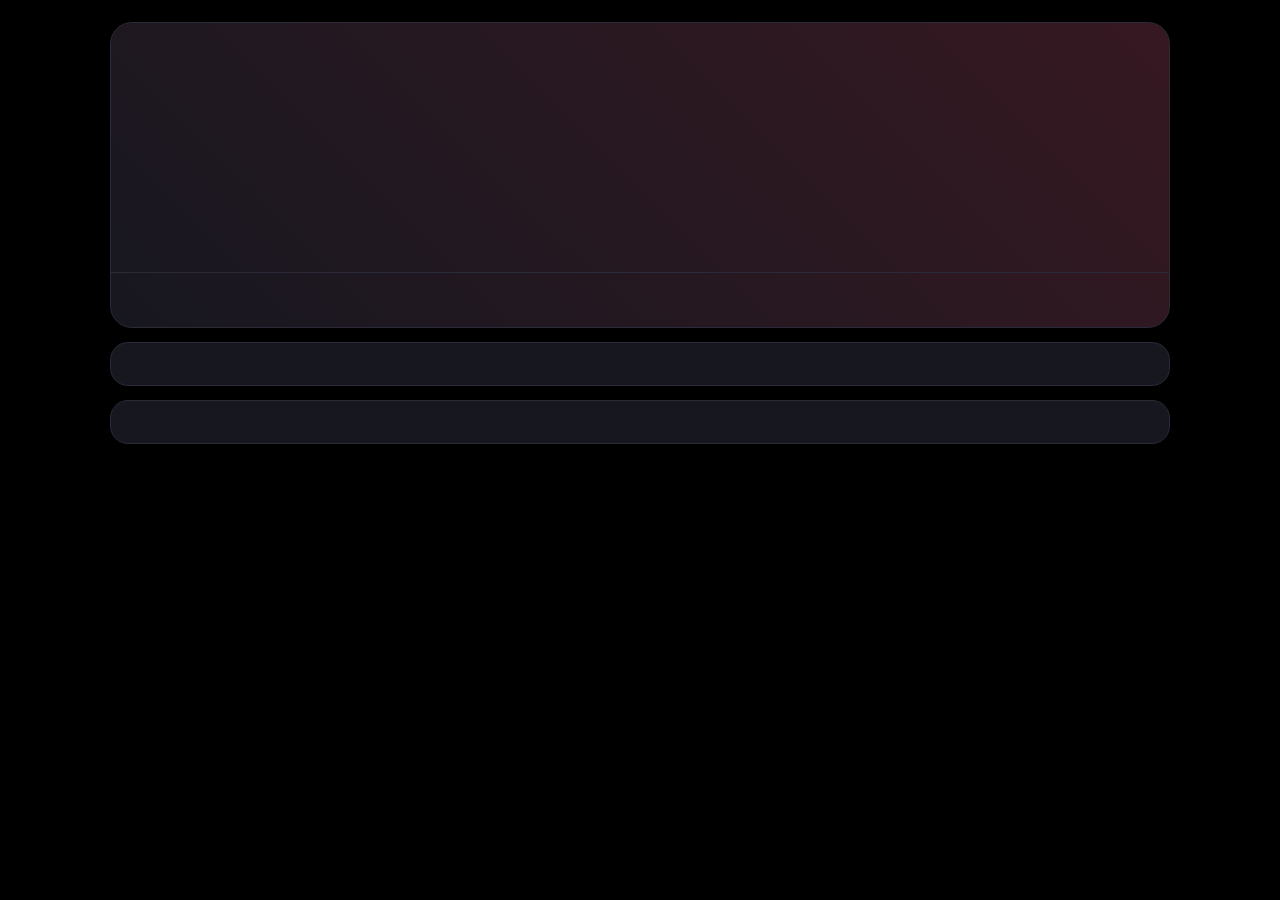
==== index.html @ b3cfa79c "[AUTO] Upload changes at 2026/03/18 13:25:39" ====
<!doctype html>
<html lang="en">
<head>
  <meta charset="utf-8" />
  <meta name="viewport" content="width=device-width,initial-scale=1" />
  <meta name="description" content="Themadhood site" />
  <link rel="icon" data-site-favicon href="">
  <link rel="stylesheet" href="./assets/css/HeaderFooter.css" />
  <link rel="stylesheet" href="./assets/css/Index.css" />
  <title>Themadhood</title>
</head>
<body data-page="home">

  <div id="shared-header"></div>

  <div class="container" style="padding-top:22px">
    <div class="hero">
      <div class="hero-bg" data-hero-bg></div>
      <div class="hero-content">
        <h1 data-hero-headline></h1>
        <div data-hero-body></div>
      </div>
    </div>

    <div class="grid" style="margin-top:14px">
      <div class="card" id="about">
        <h2 data-about-title></h2>
        <div data-about-body></div>
      </div>
    </div>

    <div class="grid" style="margin-top:14px">
      <div class="card">
        <h2 data-branches-title></h2>
        <div class="grid cols-3" data-branches></div>
      </div>
    </div>
  </div>

  <div id="shared-footer"></div>

  <script type="module" src="./assets/JS/Index.js"></script>
</body>
</html>
---- assets/css/HeaderFooter.css ----
:root{
  --bg:#000000;
  --card:#171720;
  --text:#f1f1f3;
  --muted:#b8b8c7;
  --border:#2a2a38;
  --accent:#b11a25;
  --topbar-bg:#0f0f12;
  --footer-bg:#0f0f12;
  --link-color:#0f0f12;
  --button-bg:#0f0f12;
  --button-text:#0f0f12;
  --hero-overlay:#0f0f12;
}


/*-------------- Header --------------*/
.card-link {text-decoration: underline;color: inherit;}
.card-link:hover {opacity: 0.8;}


.container{max-width:1100px;margin:0 auto;padding:20px;}
.topbar{
	position:fixed !important;
	top:0;
	width: 100%;
	z-index:1000;
	background:var(--topbar-bg);
	backdrop-filter: blur(10px);
	border-bottom:1px solid var(--border)
}
.topbar-inner{display:flex;align-items:center;gap:14px}

/*Branding*/
.brand{display:flex;align-items:center;gap:10px;text-decoration:none}
.brand img{
  width:40px;
  height:40px;
  border-radius:50%;
  object-fit:contain;
  border:none;
  background:none;
}
.brand .name{font-weight:700;letter-spacing:.2px}

/*Navigation*/
.nav{margin-left:auto;display:flex;gap:10px;flex-wrap:wrap}
.nav a{text-decoration:none;padding:8px 10px;border:1px solid transparent;border-radius:12px;color:var(--muted)}
.nav a:hover{border-color:var(--border);color:var(--text)}





/*-------------- Footer --------------*/
@media (max-width:700px){
  .footer-layout{
    flex-direction:column;
    text-align:center;
  }
}
.footer-layout{
  display:flex;
  align-items:center;
  gap:20px;
}

.footer-text{flex:1;}

.footer-logo{
  width:100px;
  height:100px;
  object-fit:contain;
}
.footer{
  border-top:1px solid var(--border);
  background:var(--topbar-bg);
  margin-top:40px;
  padding-top:25px;
}
.footer-text h4{
  margin:0 0 6px 0;
  font-size:1.2rem;
  font-weight:600;
  margin-bottom:20px;
}
.footer-text .small{
  color:var(--muted);
  font-size:0.85rem;
}
/*.footer h4{margin:0 0 10px 0;color:var(--text)}*/
.kv{display:flex;gap:8px;align-items:center;margin-bottom:6px}
.kv b{color:var(--text)}
/*.small{font-size:13px}*/


/* Force header logo to be circular + no box */
.brand img{
  border: 0 !important;
  background: transparent !important;
  border-radius: 50% !important;
  object-fit: contain !important;
}
---- assets/css/Index.css ----
:root{
  --bg:#000000;
  --card:#171720;
  --text:#f1f1f3;
  --muted:#b8b8c7;
  --border:#2a2a38;
  --accent:#b11a25;
  --topbar-bg:#0f0f12;
  --footer-bg:#0f0f12;
  --link-color:#0f0f12;
  --button-bg:#0f0f12;
  --button-text:#0f0f12;
  --hero-overlay:#0f0f12;
}


*{box-sizing:border-box}
body{
	margin:0;
	font-family:system-ui,-apple-system,Segoe UI,Roboto,Arial,sans-serif;
	background:var(--bg);
	color:var(--text);
	padding-top: var(--header-height, 0px);
	}
a{color:inherit}

/*-------------- Hero --------------*/
[data-hero-body] p{
  margin-bottom:12px;
}

/*
45deg	bottom-left → top-right
135deg	top-left → bottom-right
180deg	top → bottom
90deg	left → right
*/
.hero{
	border:1px solid var(--border);
	border-radius:22px;
	overflow:hidden;
	background:linear-gradient(45deg, var(--card), color-mix(in srgb, var(--accent) 20%, var(--card)))
	}
.hero-bg{
  height:250px;
  background-size:cover;
  background-position:center 25%;
  background-repeat:no-repeat;
  border-bottom:1px solid var(--border);
}
.hero-content{padding:22px}
.hero h1{margin:0 0 10px 0;font-size:42px;line-height:1.05;white-space:pre-line}
.hero p{margin:0 0 10px 0;color:var(--muted);max-width:70ch}
.grid{display:grid;gap:14px}
.grid.cols-3{grid-template-columns:repeat(3,minmax(0,1fr))}


/*-------------- About --------------*/
[data-about-body] p{
  margin-bottom:12px;
}
@media (max-width:900px){.grid.cols-3{grid-template-columns:1fr}}
.card{border:1px solid var(--border);border-radius:18px;padding:16px;background:var(--card)}
.card h1,.card h2,.card h3{margin:0 0 10px 0}
.card p{margin:0;color:var(--muted)}


/*-------------- Braches / serveces --------------*/
.branch-item{display:flex;gap:12px;align-items:flex-start}
.branch-item img{
  width:44px;
  height:44px;
  border-radius:50%;
  object-fit:contain;
  border:none;
  background:none;
}
.branch.clickable{
  cursor:pointer;
  transition:transform .15s ease, box-shadow .15s ease;
}

.branch.clickable:hover{
  transform:translateY(-2px);
  box-shadow:0 4px 12px rgba(0,0,0,.25);
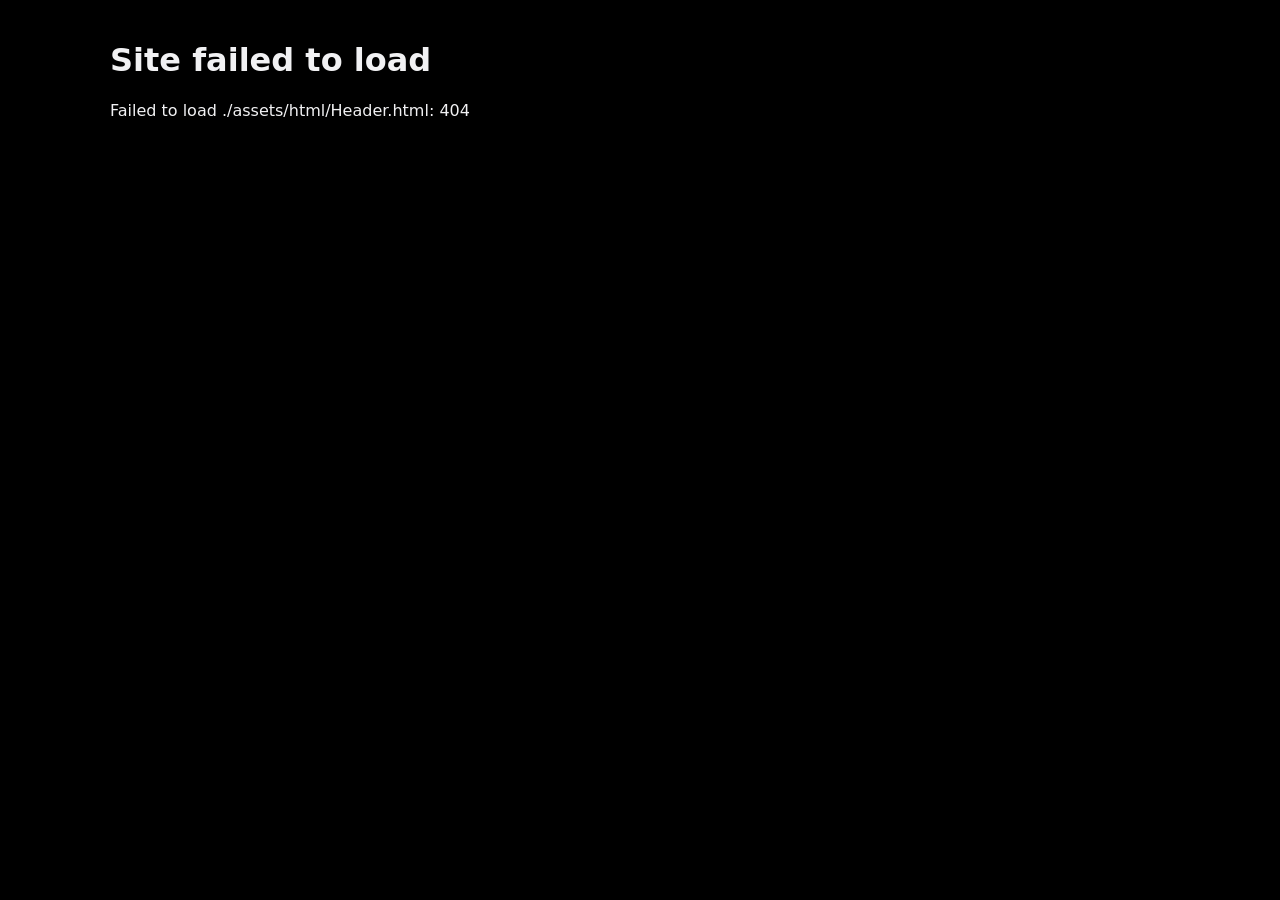
==== commit 6c144368: "Update index.html" ====
--- a/index.html
+++ b/index.html
@@ -39,6 +39,6 @@
 
   <div id="shared-footer"></div>
 
-  <script type="module" src="./assets/JS/Index.js"></script>
+  <script type="module" src="./assets/js/Index.js"></script>
 </body>
-</html>+</html>
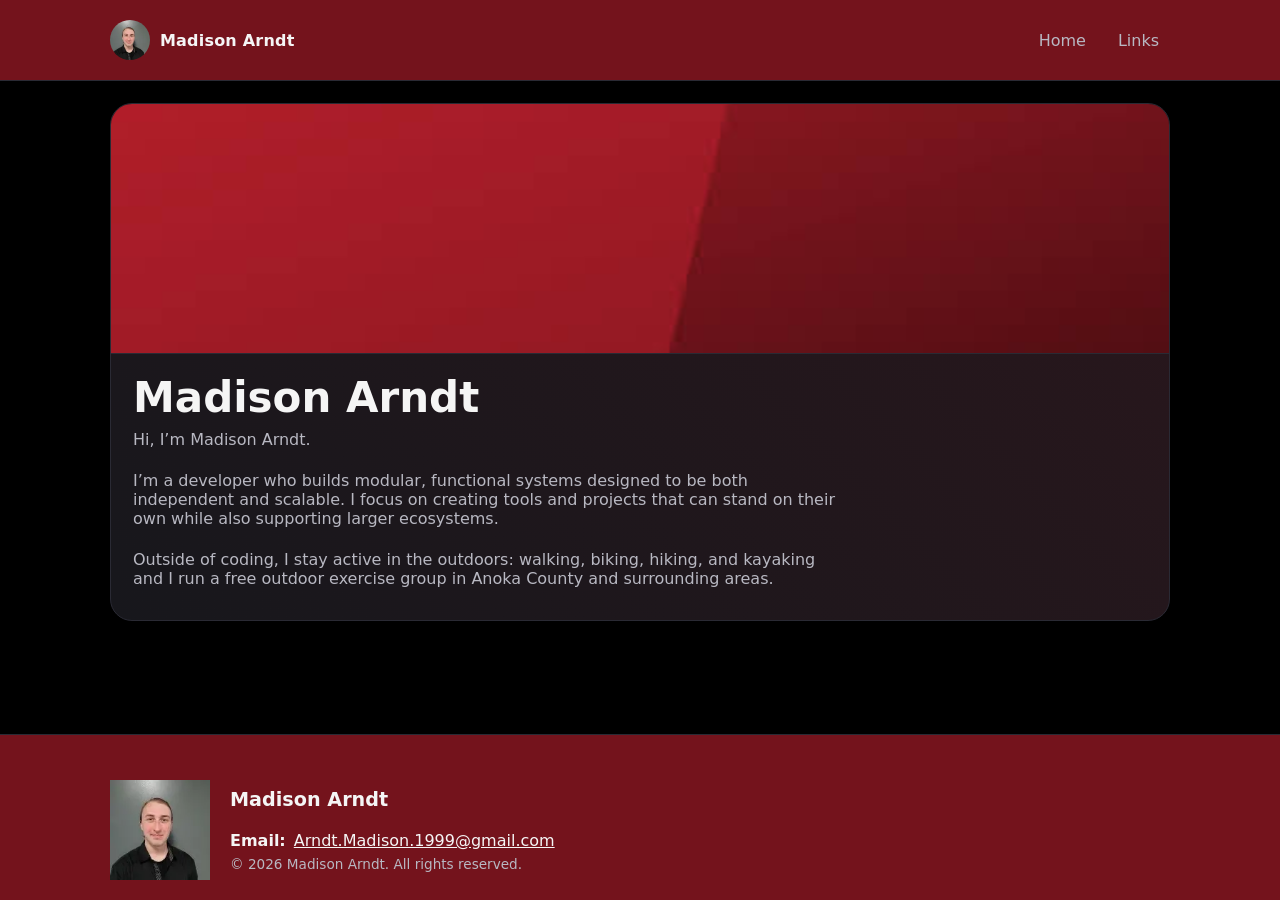
==== commit e6318072: "[AUTO] Upload changes at 2026/03/18 14:58:16" ====
--- a/index.html
+++ b/index.html
@@ -13,6 +13,7 @@
 
   <div id="shared-header"></div>
 
+  <main>
   <div class="container" style="padding-top:22px">
     <div class="hero">
       <div class="hero-bg" data-hero-bg></div>
@@ -22,20 +23,9 @@
       </div>
     </div>
 
-    <div class="grid" style="margin-top:14px">
-      <div class="card" id="about">
-        <h2 data-about-title></h2>
-        <div data-about-body></div>
-      </div>
-    </div>
-
-    <div class="grid" style="margin-top:14px">
-      <div class="card">
-        <h2 data-branches-title></h2>
-        <div class="grid cols-3" data-branches></div>
-      </div>
-    </div>
+    <div class="grid" style="margin-top:14px" data-dynamic-sections></div>
   </div>
+  </main>
 
   <div id="shared-footer"></div>
 
--- a/assets/css/HeaderFooter.css
+++ b/assets/css/HeaderFooter.css
@@ -11,6 +11,21 @@
   --button-bg:#0f0f12;
   --button-text:#0f0f12;
   --hero-overlay:#0f0f12;
+}
+
+html, body {
+	height: 100%;
+	margin: 0;
+}
+
+body {
+	display: flex;
+	flex-direction: column;
+	min-height: 100vh;
+}
+
+main {
+	flex: 1;
 }
 
 
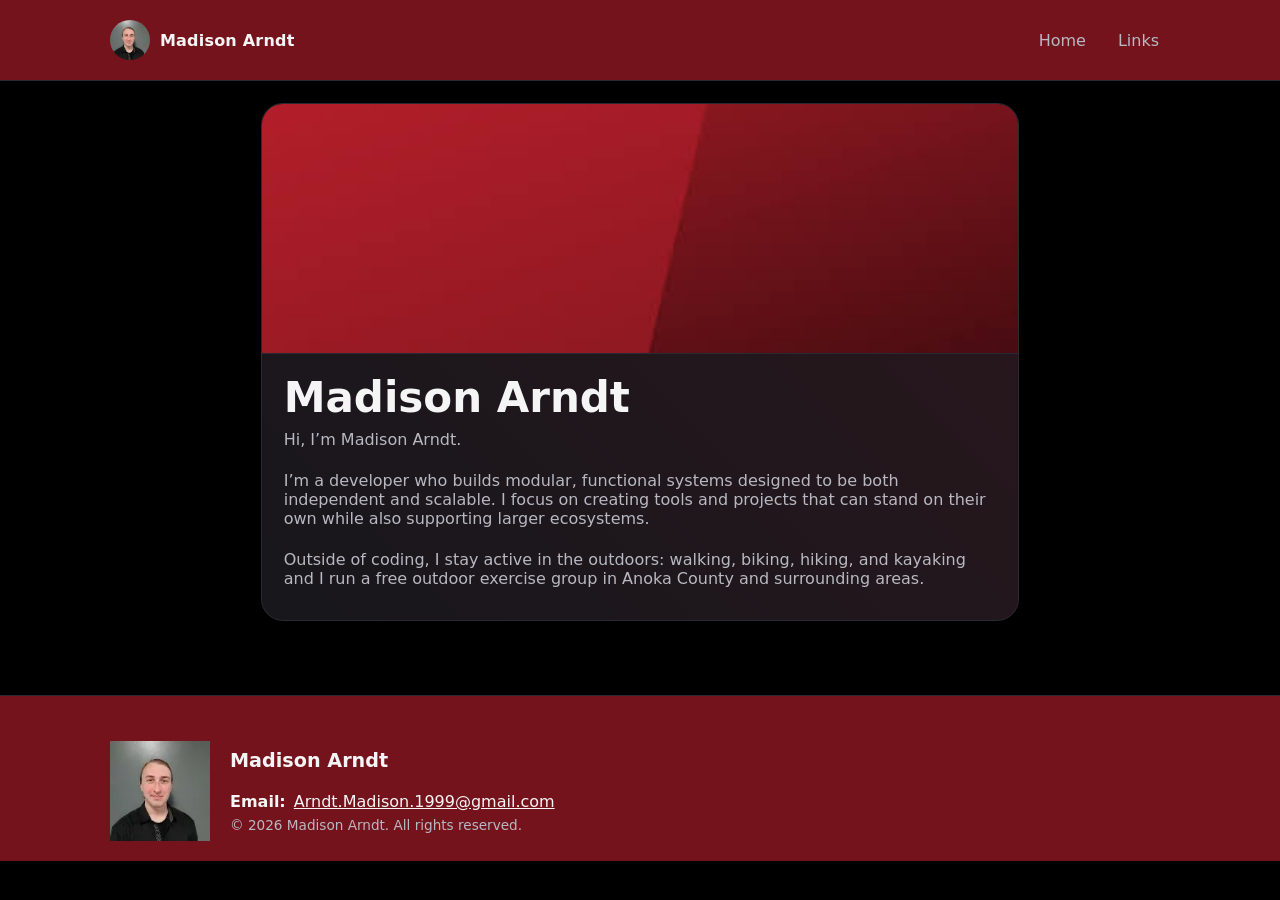
==== commit 1c3c9666: "Update index.html" ====
--- a/index.html
+++ b/index.html
@@ -13,7 +13,7 @@
 
   <div id="shared-header"></div>
 
-  <main>
+  
   <div class="container" style="padding-top:22px">
     <div class="hero">
       <div class="hero-bg" data-hero-bg></div>
@@ -25,7 +25,7 @@
 
     <div class="grid" style="margin-top:14px" data-dynamic-sections></div>
   </div>
-  </main>
+  
 
   <div id="shared-footer"></div>
 
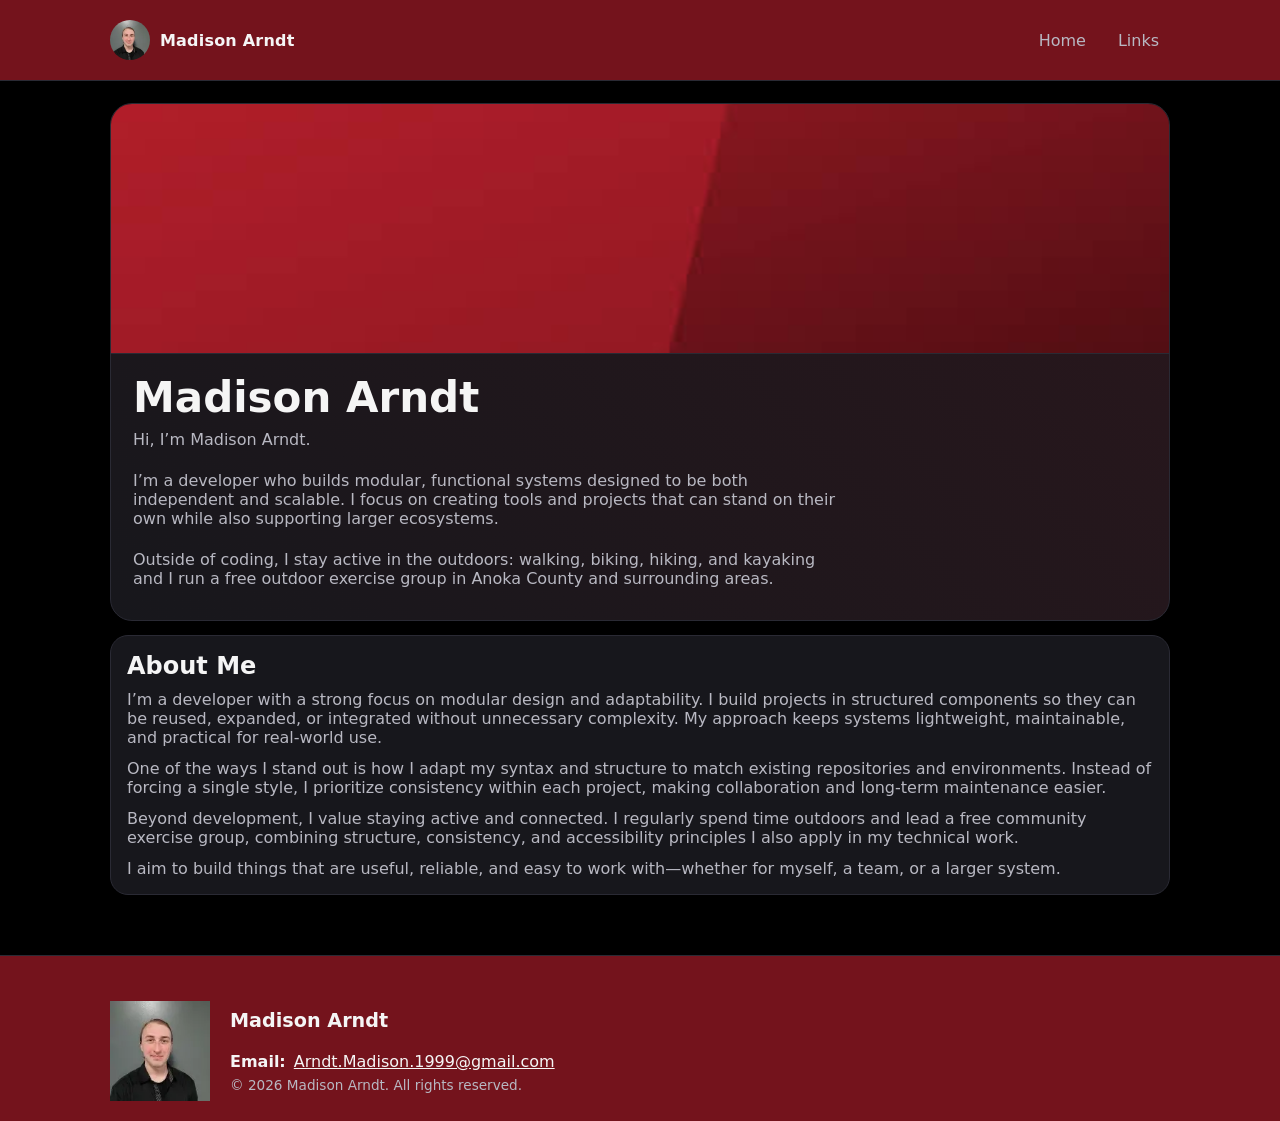
==== commit 434884b8: "Update index.html" ====
--- a/index.html
+++ b/index.html
@@ -13,19 +13,19 @@
 
   <div id="shared-header"></div>
 
+  <main>
+    <div class="container" style="padding-top:22px">
+      <div class="hero">
+        <div class="hero-bg" data-hero-bg></div>
+        <div class="hero-content">
+          <h1 data-hero-headline></h1>
+          <div data-hero-body></div>
+        </div>
+      </div>
   
-  <div class="container" style="padding-top:22px">
-    <div class="hero">
-      <div class="hero-bg" data-hero-bg></div>
-      <div class="hero-content">
-        <h1 data-hero-headline></h1>
-        <div data-hero-body></div>
-      </div>
+      <div class="grid" style="margin-top:14px" data-dynamic-sections></div>
     </div>
-
-    <div class="grid" style="margin-top:14px" data-dynamic-sections></div>
-  </div>
-  
+  </main>
 
   <div id="shared-footer"></div>
 
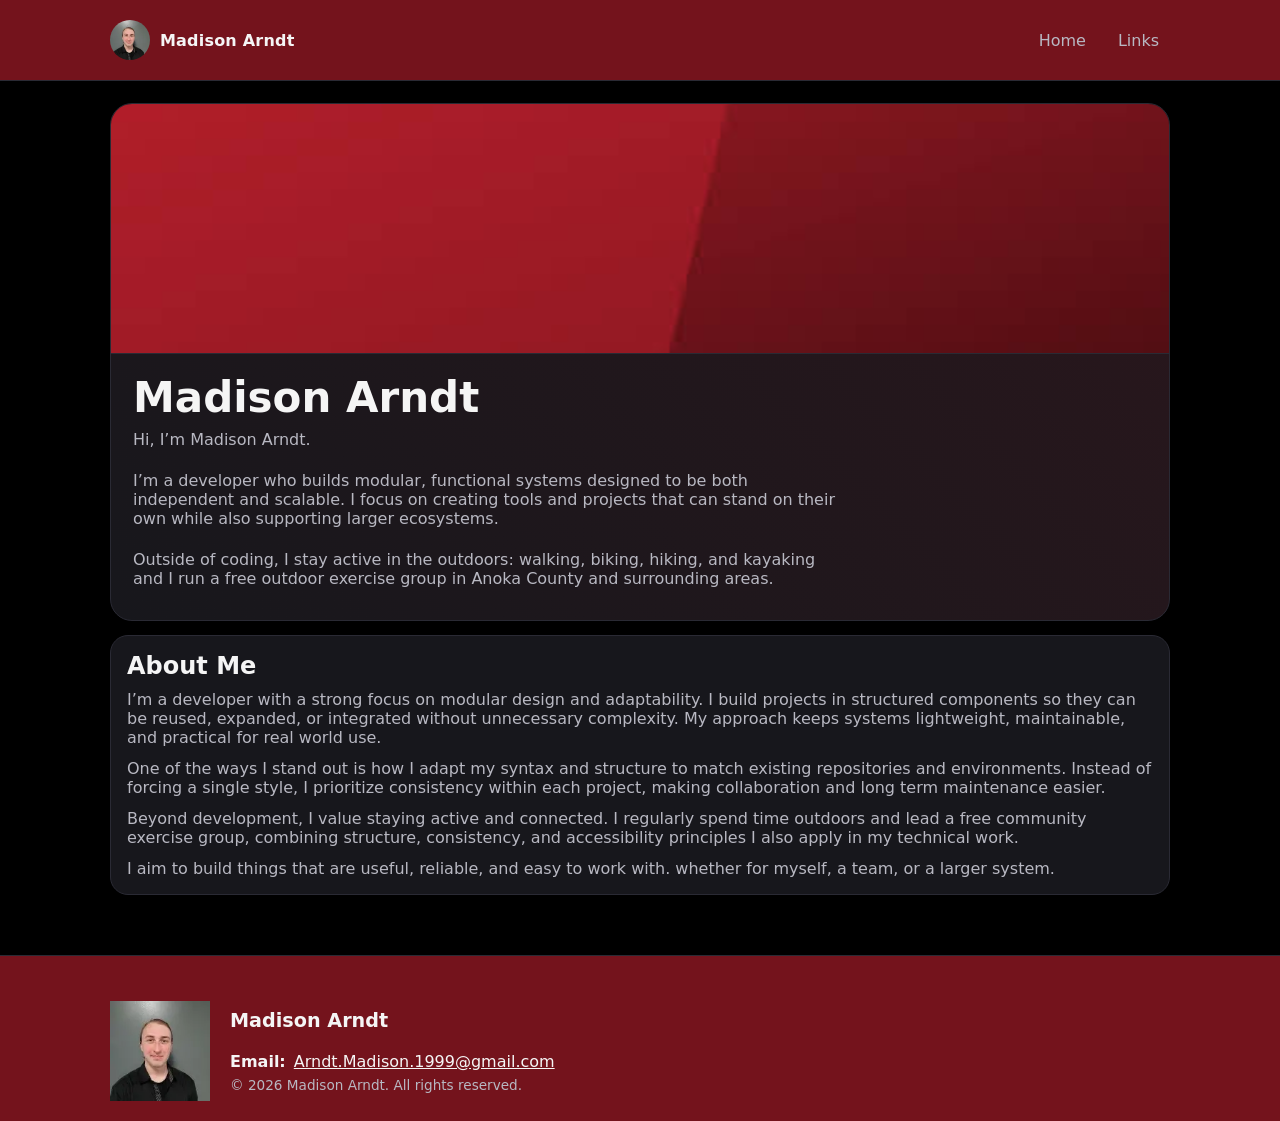
==== commit db18d8fd: "Update index.html" ====
--- a/index.html
+++ b/index.html
@@ -3,11 +3,11 @@
 <head>
   <meta charset="utf-8" />
   <meta name="viewport" content="width=device-width,initial-scale=1" />
-  <meta name="description" content="Themadhood site" />
+  <meta name="description" content="Madison's professional bio" />
   <link rel="icon" data-site-favicon href="">
   <link rel="stylesheet" href="./assets/css/HeaderFooter.css" />
   <link rel="stylesheet" href="./assets/css/Index.css" />
-  <title>Themadhood</title>
+  <title>Madison Arndt</title>
 </head>
 <body data-page="home">
 
--- a/assets/css/Index.css
+++ b/assets/css/Index.css
@@ -29,6 +29,8 @@
   margin-bottom:12px;
 }
 
+
+
 /*
 45deg	bottom-left → top-right
 135deg	top-left → bottom-right
@@ -53,7 +55,11 @@
 .hero p{margin:0 0 10px 0;color:var(--muted);max-width:70ch}
 .grid{display:grid;gap:14px}
 .grid.cols-3{grid-template-columns:repeat(3,minmax(0,1fr))}
-
+@media (max-width: 768px) {
+	.hero-bg {
+		height: 100px;
+	}
+}
 
 /*-------------- About --------------*/
 [data-about-body] p{
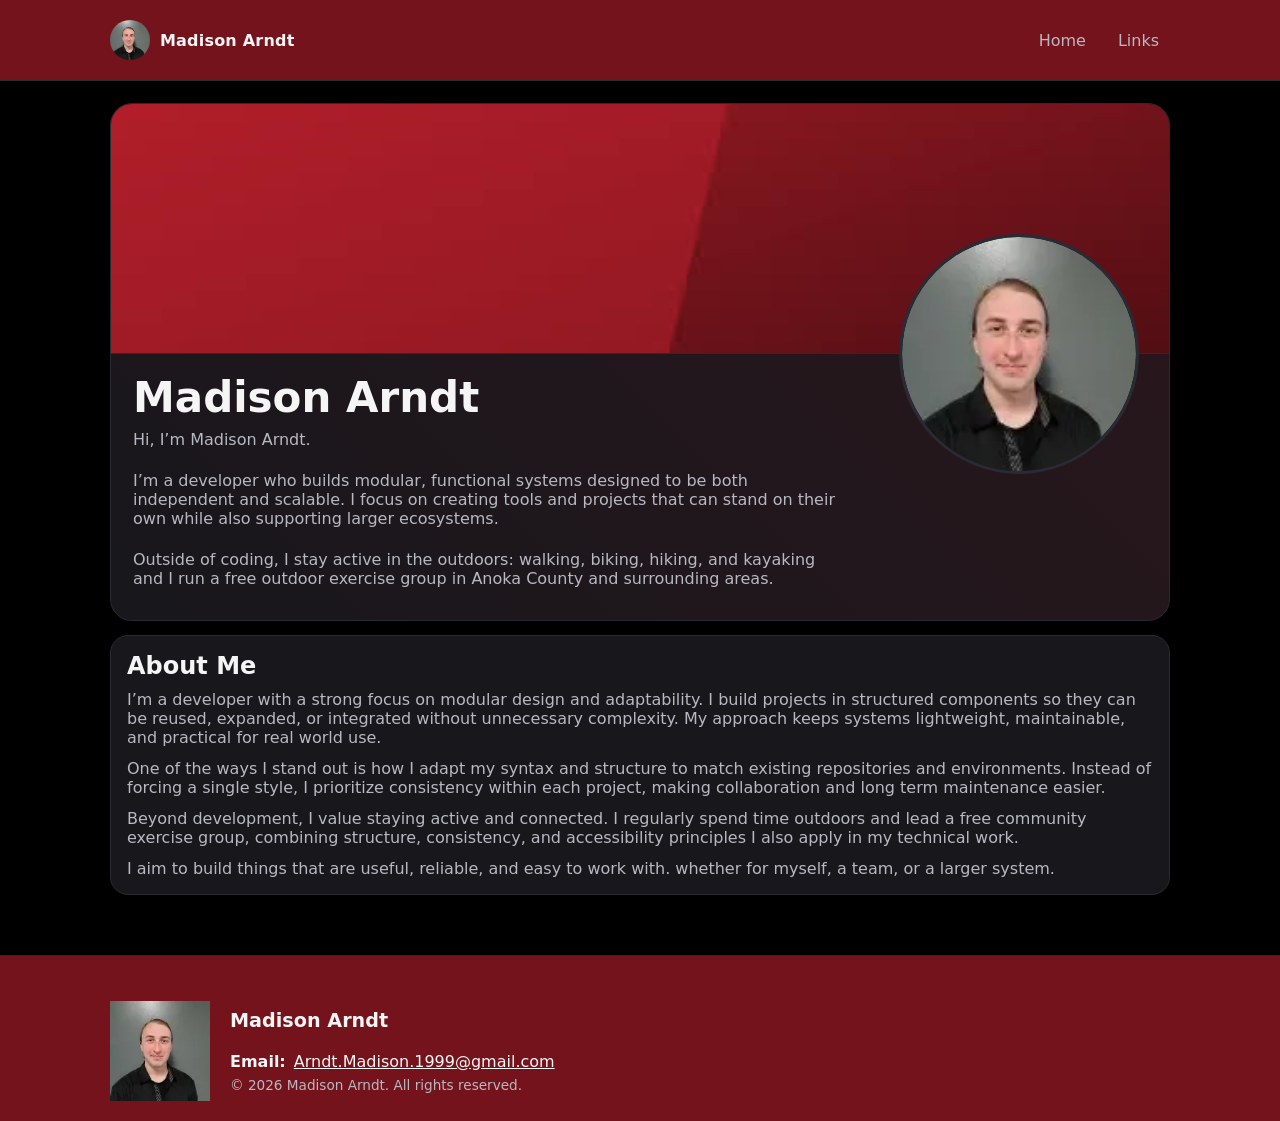
==== commit 3a6c1254: "[AUTO] Upload changes at 2026/03/30 11:40:44" ====
--- a/index.html
+++ b/index.html
@@ -17,6 +17,9 @@
     <div class="container" style="padding-top:22px">
       <div class="hero">
         <div class="hero-bg" data-hero-bg></div>
+		<button class="hero-headshot-link" data-hero-headshot-link>
+			<img class="hero-headshot" data-hero-headshot alt="Headshot">
+		</button>
         <div class="hero-content">
           <h1 data-hero-headline></h1>
           <div data-hero-body></div>
@@ -26,6 +29,11 @@
       <div class="grid" style="margin-top:14px" data-dynamic-sections></div>
     </div>
   </main>
+  
+  <div class="img-modal" data-img-modal hidden>
+	<button class="img-modal-close" data-img-modal-close>×</button>
+	<img class="img-modal-content" data-img-modal-content>
+  </div>
 
   <div id="shared-footer"></div>
 
--- a/assets/css/Index.css
+++ b/assets/css/Index.css
@@ -29,7 +29,87 @@
   margin-bottom:12px;
 }
 
+.hero{
+	position:relative;
+}
 
+.hero-headshot-link{
+	position:absolute;
+	right:30px;
+	top:250px;
+	transform:translateY(-50%);
+	width:240px;
+	height:240px;
+	aspect-ratio:1 / 1;
+
+	padding:0;
+	margin:0;
+	display:block;
+	appearance:none;
+	-webkit-appearance:none;
+	background:var(--card);
+	border:3px solid var(--border);
+	border-radius:50%;
+	overflow:hidden;
+	cursor:pointer;
+	z-index:2;
+	line-height:0;
+}
+
+.hero-headshot{
+	width:100%;
+	height:100%;
+	display:block;
+	object-fit:cover;
+	object-position:center;
+	border-radius:50%;
+}
+
+.hero-content{
+	padding:22px;
+	padding-right:190px;
+}
+
+.img-modal{
+	position:fixed;
+	inset:0;
+	background:rgba(0,0,0,0.92);
+	display:flex;
+	align-items:center;
+	justify-content:center;
+	z-index:9999;
+}
+
+.img-modal[hidden]{
+	display:none;
+}
+/*
+.img-modal-content{
+	width:auto;
+	height:auto;
+
+	max-width:95vw;
+	max-height:95vh;
+
+	object-fit:contain;
+	border-radius:12px;
+}*/
+.img-modal-content{
+	width:100vw;
+	height:100vh;
+	object-fit:contain;
+}
+
+.img-modal-close{
+	position:absolute;
+	top:20px;
+	right:20px;
+	font-size:32px;
+	background:none;
+	border:none;
+	color:white;
+	cursor:pointer;
+}
 
 /*
 45deg	bottom-left → top-right
@@ -58,6 +138,20 @@
 @media (max-width: 768px) {
 	.hero-bg {
 		height: 100px;
+	}
+}
+
+@media (max-width: 768px) {
+	.hero-headshot-link{
+		right:16px;
+		top:100px;
+		width:96px;
+		height:96px;
+	}
+
+	.hero-content{
+		padding-right:22px;
+		padding-top:60px;
 	}
 }
 
